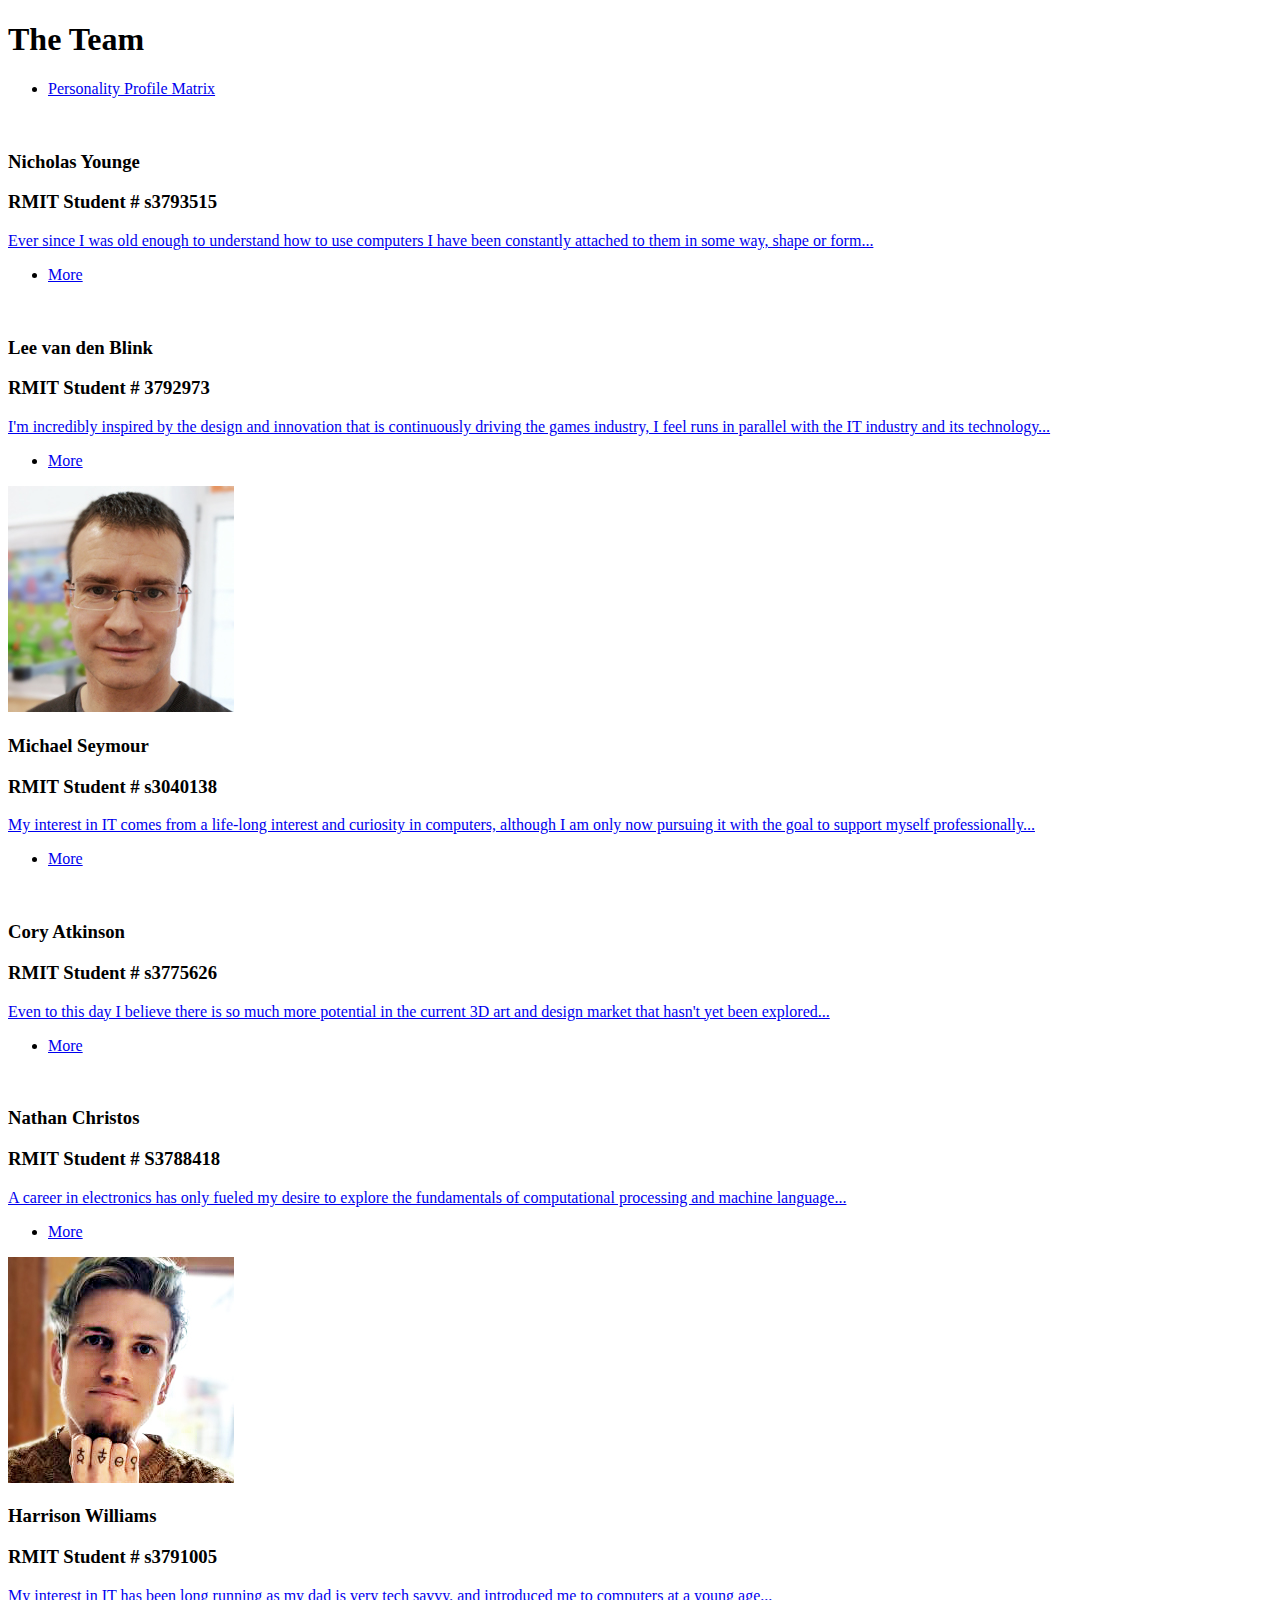
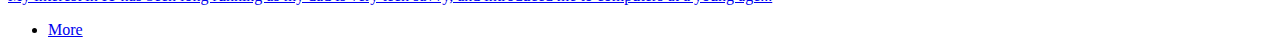
==== profiles.html @ b49c0aa2 "update_webpage_and_report" ====
<!DOCTYPE HTML>
<!--
	Editorial by HTML5 UP
	html5up.net | @ajlkn
	Free for personal and commercial use under the CCA 3.0 license (html5up.net/license)
-->
<html>
	<head>
		<title>Editorial by HTML5 UP</title>
		<meta charset="utf-8" />
		<meta name="viewport" content="width=device-width, initial-scale=1, user-scalable=no" />
		<link rel="stylesheet" href="assets/css/main.css" />
	</head>
	<body class="is-preload">

		<!-- Wrapper -->
			<div id="wrapper">

				<!-- Main -->
					<div id="main">
						<div class="inner">

							<!-- Header -->


							<!-- Banner -->


							<!-- Section -->
								<section id>
									<div class="content">
									<header class="main">

											<h1>The Team</h1>
											<p></p>

										<ul class="actions">
																																<li><a href="profile.html" class="button">Personality Profile Matrix</a></li>
											</ul>
											<div>
											</div>
									</header>
									<div class="posts">
										<article>
											<a href="https://njyoung95.github.io/NJYWebsite/"  target="_blank"class="image"><img src="images/pic01.jpg" alt="" /></a>
											<h3>Nicholas Younge</h3>
											<h3>RMIT Student # s3793515 </h3>
											<p><a href="nick.html" alt=""/>Ever since I was old enough to understand how to use computers I have been constantly attached to them in some way, shape or form...</a></p>
											<ul class="actions">
																							<li><a href="https://njyoung95.github.io/NJYWebsite/" target="_blank" class="button">More</a></li>
											</ul>
										</article>
										<article>
											<a href="https://leevdb.github.io/Lee-van-den-Blink/" target="_blank"class="image"><img src="images/pic02.jpg" alt="" /></a>
											<h3>Lee van den Blink</h3>
											<h3>RMIT Student # 3792973</h3>
											<p><a href="lee.html" alt="" />I'm incredibly inspired by the design and innovation that is continuously driving the games industry, I feel runs in parallel with the IT industry and its technology...</a></p>
											<ul class="actions">
																							<li><a href="https://leevdb.github.io/Lee-van-den-Blink/" target="_blank"class="button">More</a></li>
											</ul>
										</article>
										<article>
											<a href="https://mdncb.github.io/assignment1/" target="_blank"class="image"><img src="images/pic03.jpg" alt="" /></a>
											<h3>Michael Seymour</h3>
											<h3>RMIT Student # s3040138</h3>
											<p><a href ="mike.html" alt="" />My interest in IT comes from a life-long interest and curiosity in computers, although I am only now pursuing it with the goal to support myself professionally...</a></p>
											<ul class="actions">
												<li><a href="https://mdncb.github.io/assignment1/" target="_blank"class="button">More</a></li>
											</ul>
										</article>
										<article>
											<a href="https://attikins.github.io/Attikins.github.io/dist/about.html" target="_blank"class="image"><img src="images/pic04.jpg" alt="" /></a>
											<h3>Cory Atkinson</h3>
											<h3>RMIT Student # s3775626 </h3>
											<p><a href="cory.html" alt="" />Even to this day I believe there is so much more potential in the current 3D art and design market that hasn't yet been explored...<a/></p>
											<ul class="actions">
												<li><a href="https://attikins.github.io/Attikins.github.io/dist/about.html" target="_blank"class="button">More</a></li>
											</ul>
										</article>
										<article>
											<a href="https://atamosmusic.github.io/itprofile-assessment01.git.io/" target="_blank"class="image"><img src="images/pic05.jpg" alt="" /></a>
											<h3>Nathan Christos</h3>
											<h3>RMIT Student # S3788418</h3>
											<p><a href="nathan.html" alt="" />A career in electronics has only fueled my desire to explore the fundamentals of computational processing and machine language...</a> </p>
											<ul class="actions">
												<li><a href="https://atamosmusic.github.io/itprofile-assessment01.git.io/" target="_blank"class="button">More</a></li>
											</ul>
										</article>
										<article>
											<a href="https://harryw77.github.io/Assignment_1/Index.html" target="_blank"class="image"><img src="images/pic06.jpg" alt="" /></a>
											<h3>Harrison Williams</h3>
											<h3>RMIT Student # s3791005</h3>
											<p><a href="harry.html" alt="" />My interest in IT has been long running as my dad is very tech savvy, and introduced me to computers at a young age...</a></p>
											<ul class="actions">
												<li><a href="https://harryw77.github.io/Assignment_1/Index.html" target="_blank"class="button">More</a></li>
											</ul>
										</article>
									</div>
								</section>

						</div>
					</div>

				<!-- Sidebar -->

							<!-- Search -->

							<!-- Menu -->


							<!-- Section -->


							<!-- Footer -->


						</div>
					</div>

			</div>

		<!-- Scripts -->
			<script src="assets/js/jquery.min.js"></script>
			<script src="assets/js/browser.min.js"></script>
			<script src="assets/js/breakpoints.min.js"></script>
			<script src="assets/js/util.js"></script>
			<script src="assets/js/main.js"></script>

	</body>
</html>
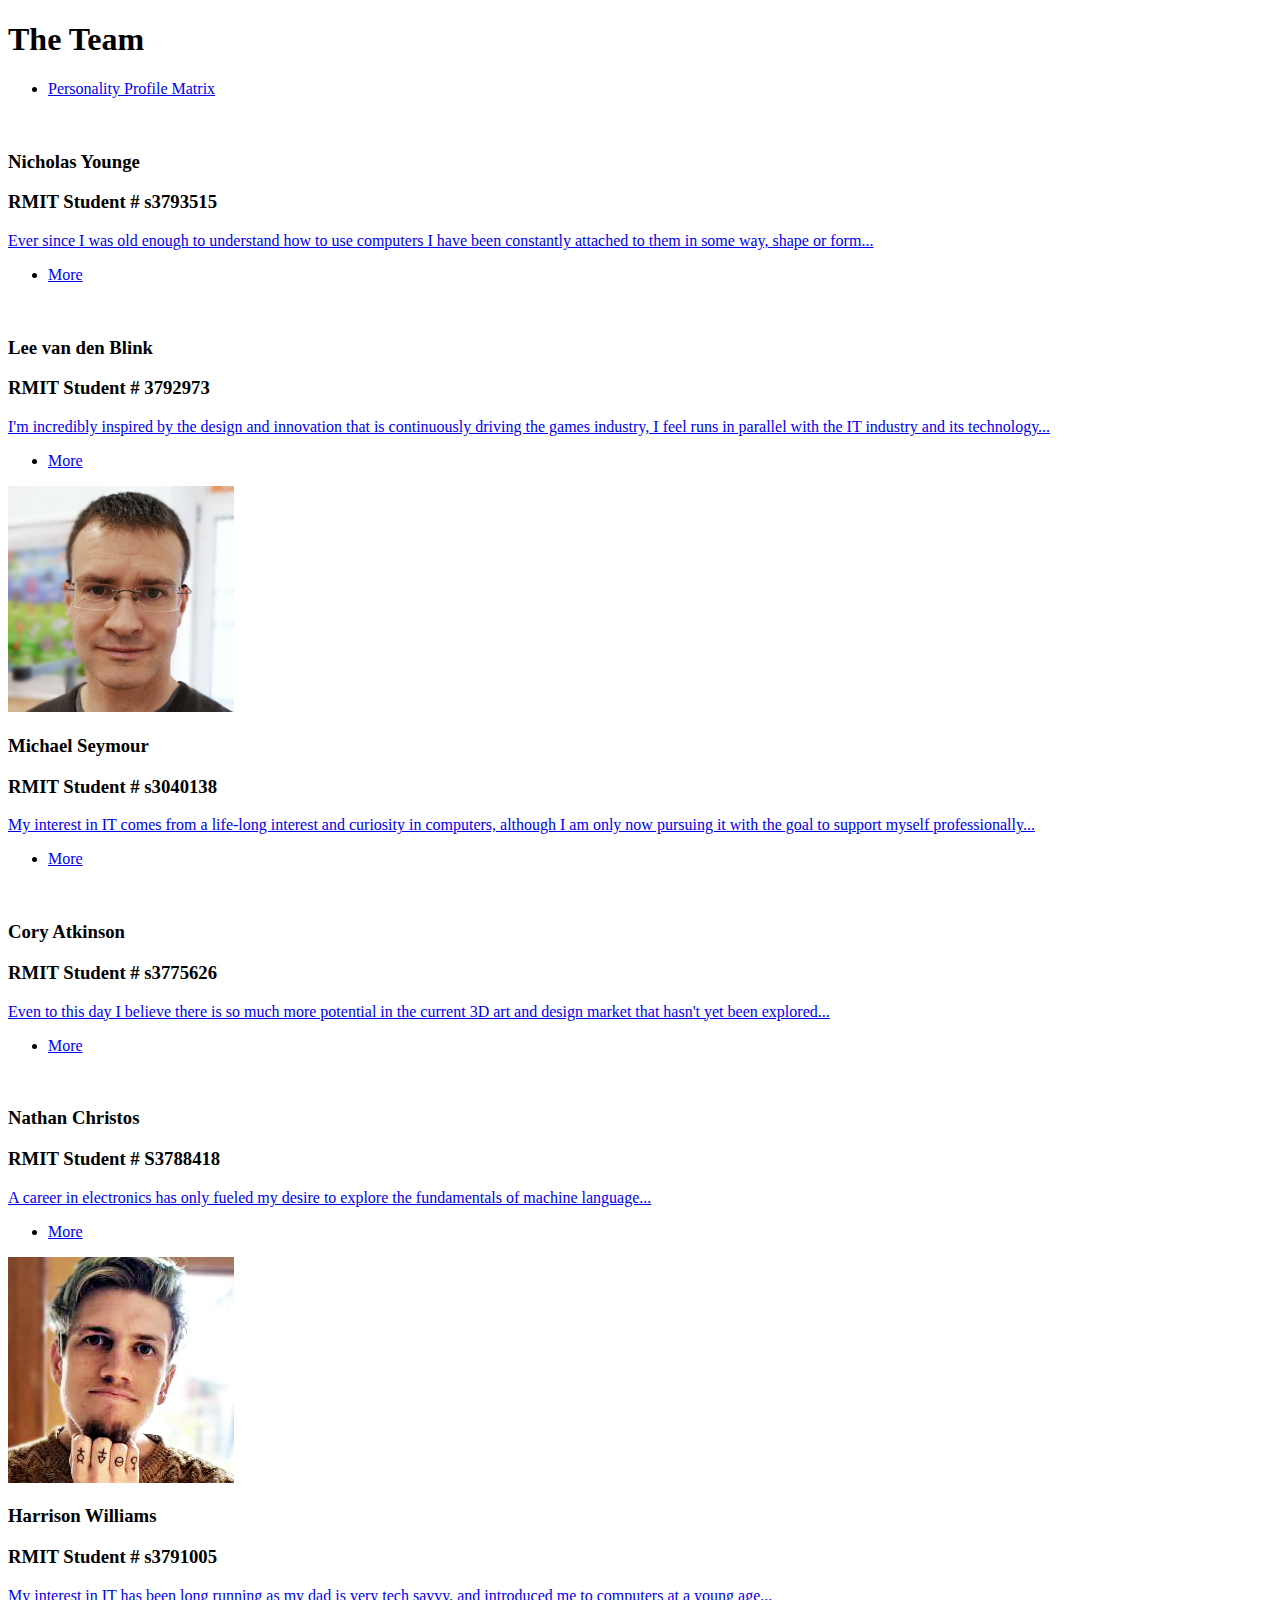
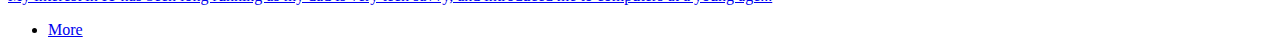
==== commit 99571ca1: "update_profiles.html" ====
--- a/profiles.html
+++ b/profiles.html
@@ -1,12 +1,8 @@
 <!DOCTYPE HTML>
-<!--
-	Editorial by HTML5 UP
-	html5up.net | @ajlkn
-	Free for personal and commercial use under the CCA 3.0 license (html5up.net/license)
--->
+
 <html>
 	<head>
-		<title>Editorial by HTML5 UP</title>
+		<title>The Team - GroupFourteen</title>
 		<meta charset="utf-8" />
 		<meta name="viewport" content="width=device-width, initial-scale=1, user-scalable=no" />
 		<link rel="stylesheet" href="assets/css/main.css" />
@@ -81,7 +77,7 @@
 											<a href="https://atamosmusic.github.io/itprofile-assessment01.git.io/" target="_blank"class="image"><img src="images/pic05.jpg" alt="" /></a>
 											<h3>Nathan Christos</h3>
 											<h3>RMIT Student # S3788418</h3>
-											<p><a href="nathan.html" alt="" />A career in electronics has only fueled my desire to explore the fundamentals of computational processing and machine language...</a> </p>
+											<p><a href="nathan.html" alt="" />A career in electronics has only fueled my desire to explore the fundamentals of machine language...</a> </p>
 											<ul class="actions">
 												<li><a href="https://atamosmusic.github.io/itprofile-assessment01.git.io/" target="_blank"class="button">More</a></li>
 											</ul>
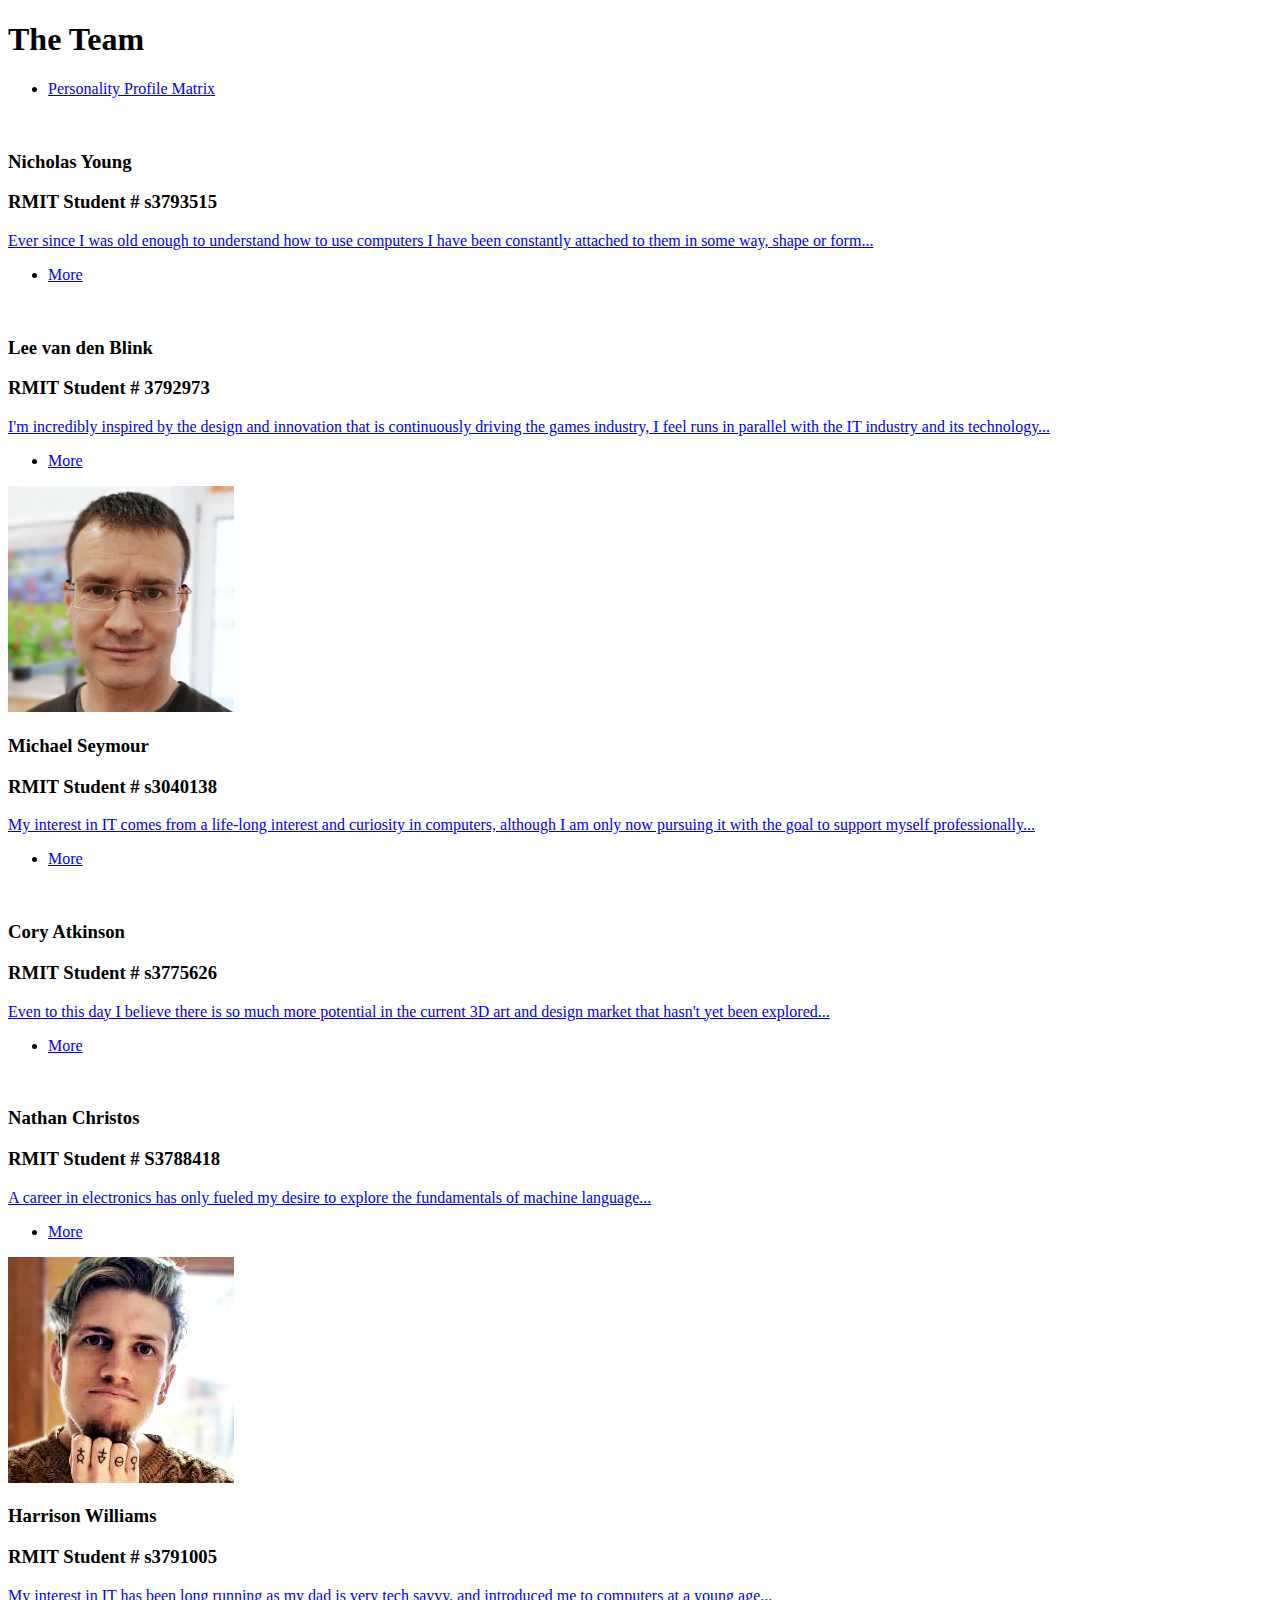
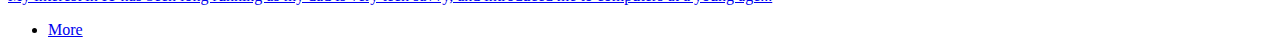
==== commit f57ed6b6: "update_nicks_name" ====
--- a/profiles.html
+++ b/profiles.html
@@ -39,7 +39,7 @@
 									<div class="posts">
 										<article>
 											<a href="https://njyoung95.github.io/NJYWebsite/"  target="_blank"class="image"><img src="images/pic01.jpg" alt="" /></a>
-											<h3>Nicholas Younge</h3>
+											<h3>Nicholas Young</h3>
 											<h3>RMIT Student # s3793515 </h3>
 											<p><a href="nick.html" alt=""/>Ever since I was old enough to understand how to use computers I have been constantly attached to them in some way, shape or form...</a></p>
 											<ul class="actions">
